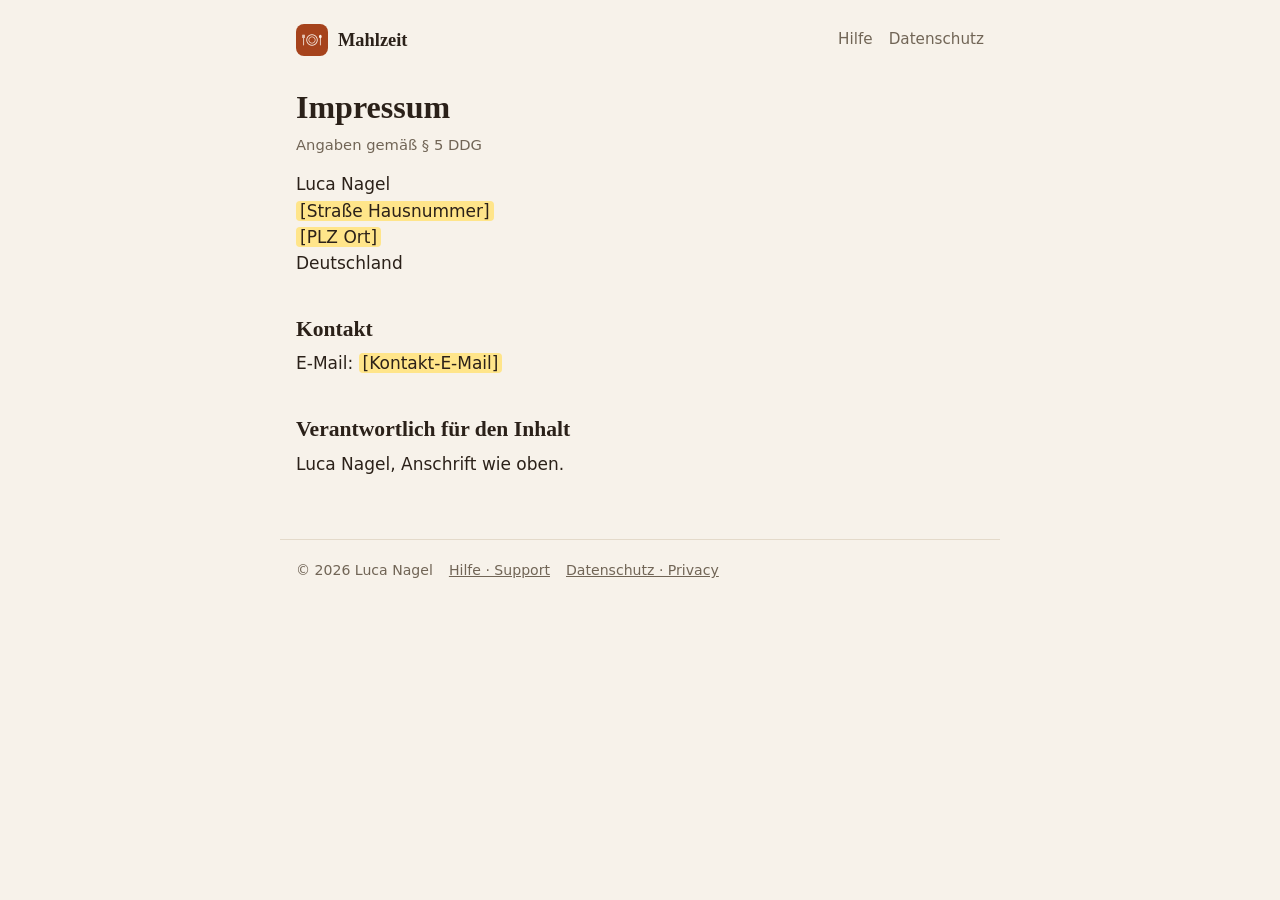
==== impressum/index.html @ 465f9db0 "feat: initial Mahlzeit site (marketing, privacy, support, impressum, share/join landing) Co-Authored" ====
<!doctype html>
<html lang="de">
<head>
<meta charset="utf-8">
<meta name="viewport" content="width=device-width, initial-scale=1">
<title>Impressum – Mahlzeit</title>
<meta name="robots" content="noindex">
<link rel="icon" href="../icon.png">
<link rel="stylesheet" href="../style.css">
</head>
<body>
<header class="site">
  <a class="brand" href="../"><img src="../icon.png" alt="">Mahlzeit</a>
  <nav><a href="../support/">Hilfe</a><a href="../privacy/">Datenschutz</a></nav>
</header>
<main>
  <h1>Impressum</h1>
  <p class="muted">Angaben gemäß § 5 DDG</p>
  <p>Luca Nagel<br>
    <span class="todo">[Straße Hausnummer]</span><br>
    <span class="todo">[PLZ Ort]</span><br>
    Deutschland</p>
  <h2>Kontakt</h2>
  <p>E-Mail: <span class="todo">[Kontakt-E-Mail]</span></p>
  <h2>Verantwortlich für den Inhalt</h2>
  <p>Luca Nagel, Anschrift wie oben.</p>
</main>
<footer class="site">
  <span>© 2026 Luca Nagel</span>
  <a href="../support/">Hilfe · Support</a>
  <a href="../privacy/">Datenschutz · Privacy</a>
</footer>
</body>
</html>
---- style.css ----
:root {
  color-scheme: light dark;
  --bg: #F7F2EA;
  --surface: #FDFAF4;
  --fg: #2B2119;
  --fg-2: #716556;
  --accent: #A6431C;
  --on-accent: #FDF6EF;
  --border: #E4DACA;
  --serif: ui-serif, "New York", Georgia, serif;
  --sans: system-ui, -apple-system, "Segoe UI", Roboto, sans-serif;
}
@media (prefers-color-scheme: dark) {
  :root {
    --bg: #171310;
    --surface: #211C17;
    --fg: #ECE4D8;
    --fg-2: #A29684;
    --accent: #D0703F;
    --on-accent: #1F1008;
    --border: #2E2820;
  }
}
* { box-sizing: border-box; }
html, body { margin: 0; padding: 0; }
body {
  background: var(--bg);
  color: var(--fg);
  font: 17px/1.55 var(--sans);
  -webkit-text-size-adjust: 100%;
}
a { color: var(--accent); }
header.site, footer.site, main {
  max-width: 720px;
  margin: 0 auto;
  padding: 0 16px;
}
header.site {
  display: flex;
  align-items: center;
  gap: 12px;
  padding-top: 24px;
  padding-bottom: 8px;
}
header.site a.brand {
  display: flex;
  align-items: center;
  gap: 10px;
  color: var(--fg);
  text-decoration: none;
  font: 600 1.15rem var(--serif);
}
header.site img { width: 32px; height: 32px; border-radius: 8px; }
header.site nav { margin-left: auto; display: flex; gap: 16px; font-size: 0.95rem; }
header.site nav a { color: var(--fg-2); text-decoration: none; }
header.site nav a:hover { color: var(--accent); }
main { padding-top: 24px; padding-bottom: 48px; }
h1, h2, h3 { font-family: var(--serif); font-weight: 600; line-height: 1.2; }
h1 { font-size: 2rem; margin: 0 0 8px; }
h2 { font-size: 1.35rem; margin: 40px 0 8px; }
h3 { font-size: 1.05rem; margin: 24px 0 4px; }
p, ul { margin: 0 0 14px; }
ul { padding-left: 1.2em; }
.muted { color: var(--fg-2); font-size: 0.92rem; }
.lang-switch { font-size: 0.92rem; margin: 0 0 24px; }
hr { border: 0; border-top: 1px solid var(--border); margin: 48px 0; }
.card {
  background: var(--surface);
  border: 1px solid var(--border);
  border-radius: 14px;
  padding: 20px;
  margin: 0 0 16px;
}
.btn {
  display: inline-flex;
  align-items: center;
  justify-content: center;
  min-height: 44px;
  padding: 12px 24px;
  background: var(--accent);
  color: var(--on-accent);
  text-decoration: none;
  border-radius: 10px;
  font-weight: 600;
}
.hero { text-align: center; padding: 32px 0 8px; }
.hero img { width: 96px; height: 96px; border-radius: 22px; }
.hero h1 { font-size: 2.4rem; margin-top: 16px; }
.hero p { font-size: 1.15rem; color: var(--fg-2); max-width: 32em; margin: 0 auto 24px; }
.features { display: grid; gap: 16px; grid-template-columns: repeat(auto-fit, minmax(200px, 1fr)); margin-top: 32px; }
.features .card h3 { margin-top: 0; }
.features .card p { margin: 0; color: var(--fg-2); font-size: 0.95rem; }
footer.site {
  border-top: 1px solid var(--border);
  padding-top: 20px;
  padding-bottom: 40px;
  font-size: 0.88rem;
  color: var(--fg-2);
  display: flex;
  flex-wrap: wrap;
  gap: 16px;
}
footer.site a { color: var(--fg-2); }
.todo { background: #FFE58A; color: #2B2119; padding: 0 4px; border-radius: 4px; }
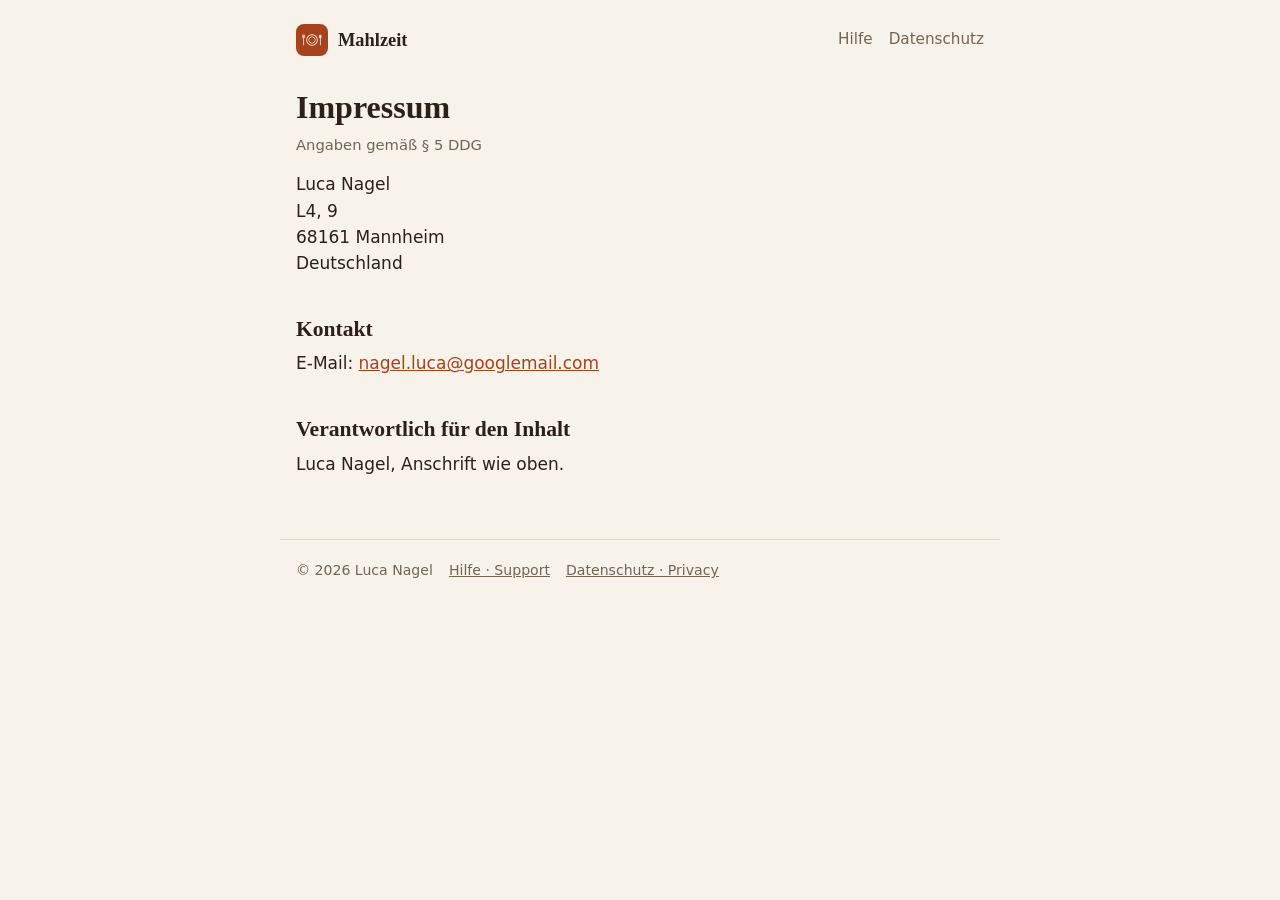
==== commit 2d6cfe33: "feat: privacy for household/shopping sync and account deletion, licenses page, contact + address Co-" ====
--- a/impressum/index.html
+++ b/impressum/index.html
@@ -17,11 +17,11 @@
   <h1>Impressum</h1>
   <p class="muted">Angaben gemäß § 5 DDG</p>
   <p>Luca Nagel<br>
-    <span class="todo">[Straße Hausnummer]</span><br>
-    <span class="todo">[PLZ Ort]</span><br>
+    L4, 9<br>
+    68161 Mannheim<br>
     Deutschland</p>
   <h2>Kontakt</h2>
-  <p>E-Mail: <span class="todo">[Kontakt-E-Mail]</span></p>
+  <p>E-Mail: <a href="mailto:nagel.luca@googlemail.com">nagel.luca@googlemail.com</a></p>
   <h2>Verantwortlich für den Inhalt</h2>
   <p>Luca Nagel, Anschrift wie oben.</p>
 </main>
--- a/style.css
+++ b/style.css
@@ -102,3 +102,8 @@
 }
 footer.site a { color: var(--fg-2); }
 .todo { background: #FFE58A; color: #2B2119; padding: 0 4px; border-radius: 4px; }
+.table-wrap { overflow-x: auto; margin: 0 0 16px; }
+table.licenses { width: 100%; border-collapse: collapse; font-size: 0.92rem; }
+table.licenses th, table.licenses td { text-align: left; padding: 8px 10px; border-bottom: 1px solid var(--border); }
+table.licenses th { font-weight: 600; color: var(--fg-2); }
+table.licenses td:first-child { word-break: break-word; }
